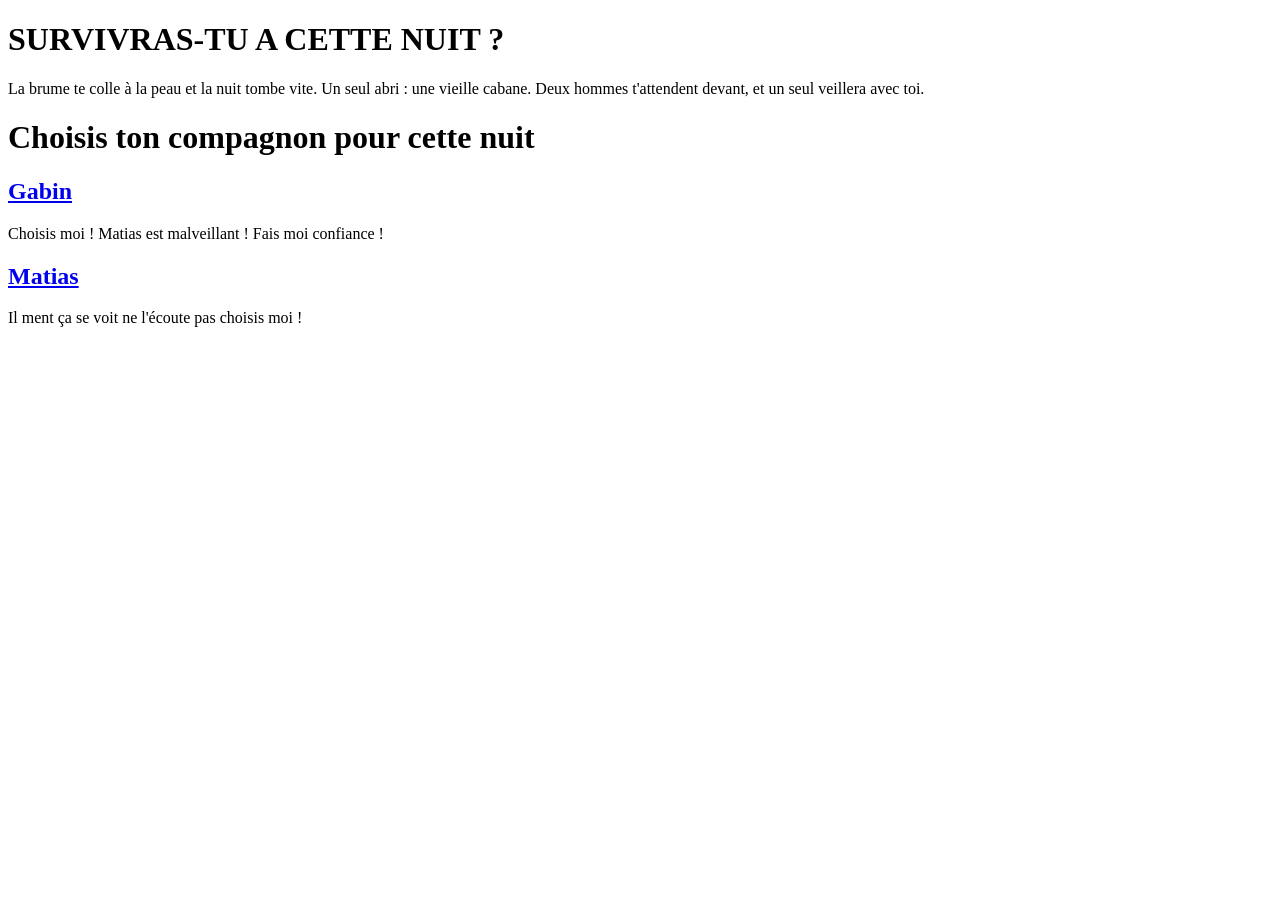
==== pages/début.html @ 54274188 "feat mort & 1er passage" ====
<!DOCTYPE html>
<html lang="fr">
  <head>
    <meta charset="UTF-8">
    <meta name="viewport" content="width=device-width, initial-scale=1.0">
    <title>SURVIVRAS-TU A CETTE NUIT ?</title>
  </head>
  <body>
  <!-- Page d'accueil : Choisis ton compagnon pour cette nuit -->
    <h1>SURVIVRAS-TU A CETTE NUIT ?</h1>
    <p>La brume te colle à la peau et la nuit tombe vite. Un seul abri : une vieille cabane. Deux hommes t'attendent devant, et un seul veillera avec toi.</p>

    <h1>Choisis ton compagnon pour cette nuit</h1> 
     <h2><a href="Gabin.html" class="bouton">Gabin</a></h2> 
     <p>Choisis moi ! Matias est malveillant ! Fais moi confiance !</p>
     <h2><a href="Matias.html" class="bouton">Matias</a></h2> 
     <p>Il ment ça se voit ne l'écoute pas choisis moi !</p>
  </body>
</html>
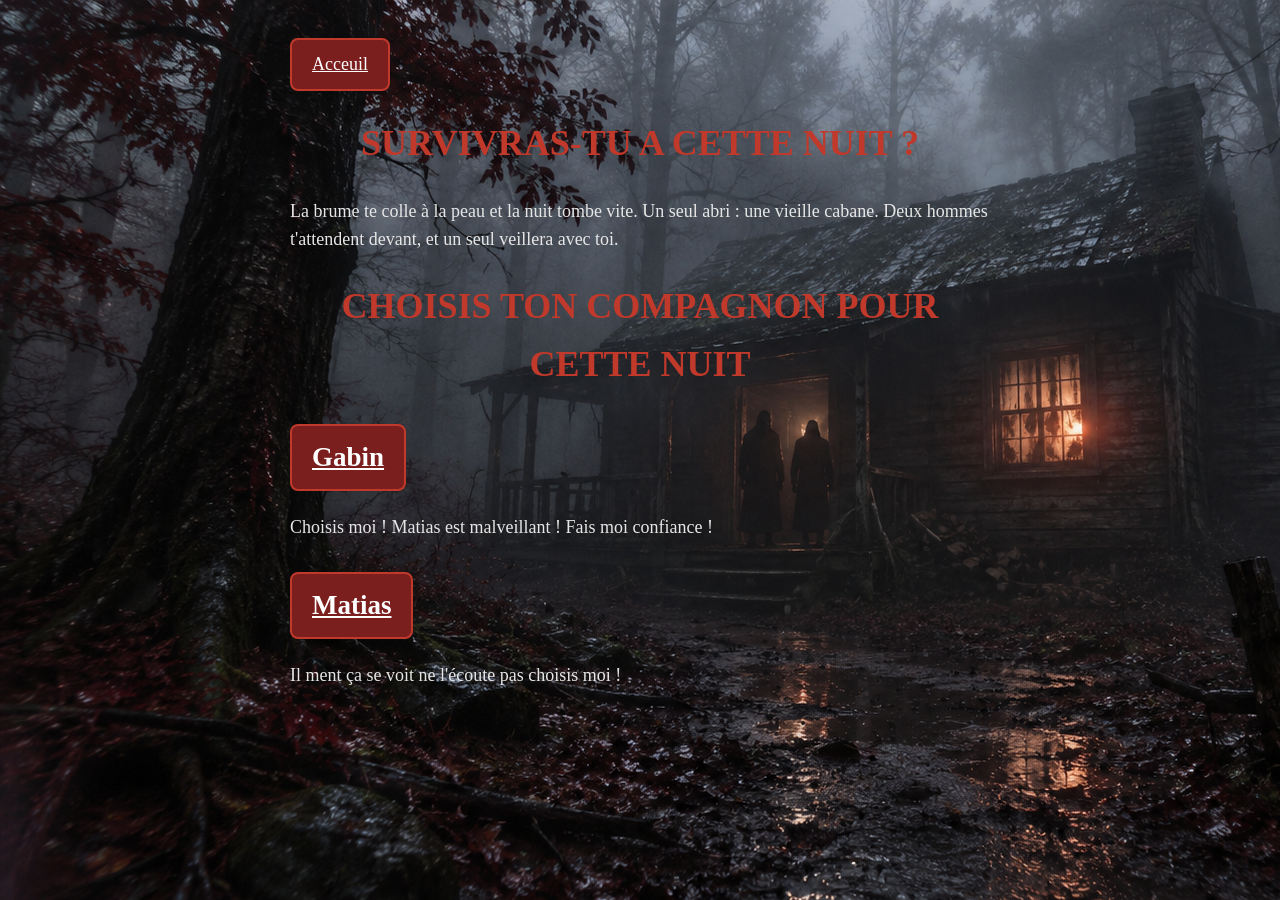
==== commit 90f1b959: "feat css backgrounds" ====
--- a/pages/début.html
+++ b/pages/début.html
@@ -1,11 +1,17 @@
 <!DOCTYPE html>
 <html lang="fr">
   <head>
+    <link rel="stylesheet" href="../style.css">
     <meta charset="UTF-8">
     <meta name="viewport" content="width=device-width, initial-scale=1.0">
+    <link rel="icon" href="../assets/icons/icon.png">
+      <ul>
+      <li><a href="../index.html" class="bouton">Acceuil</a></li>
+    </ul>
     <title>SURVIVRAS-TU A CETTE NUIT ?</title>
   </head>
-  <body>
+  <body style="background-image: url('../assets/backgrounds/CabaneVueExter.png');">
+
   <!-- Page d'accueil : Choisis ton compagnon pour cette nuit -->
     <h1>SURVIVRAS-TU A CETTE NUIT ?</h1>
     <p>La brume te colle à la peau et la nuit tombe vite. Un seul abri : une vieille cabane. Deux hommes t'attendent devant, et un seul veillera avec toi.</p>
--- a/style.css
+++ b/style.css
@@ -0,0 +1,45 @@
+body {
+  background-color: #0d1117;  
+  color: #e6e6e6;             
+  font-family: Georgia, serif; 
+  font-size: 18px;
+  line-height: 1.6;           
+  max-width: 700px;           
+  margin: auto auto;              
+  padding: 20px;             
+}
+
+h1 {
+  color: #c0392b;             
+  text-align: center;
+  text-transform: uppercase;        
+}
+
+h2 {
+  color: #f0f0f0;
+  margin-top: 30px;
+}
+
+
+a {
+  color: #e6e6e6;       
+}
+
+
+.bouton {
+  display: inline-block;       
+  background-color: #7b1e1e;
+  color: white;
+  padding: 10px 20px;         
+  border-radius: 8px;          
+  border: 2px solid #c0392b;
+}
+
+.bouton:hover {
+  background-color: #c0392b;
+}
+
+ul {
+  list-style: none;            
+  padding: 0;
+}
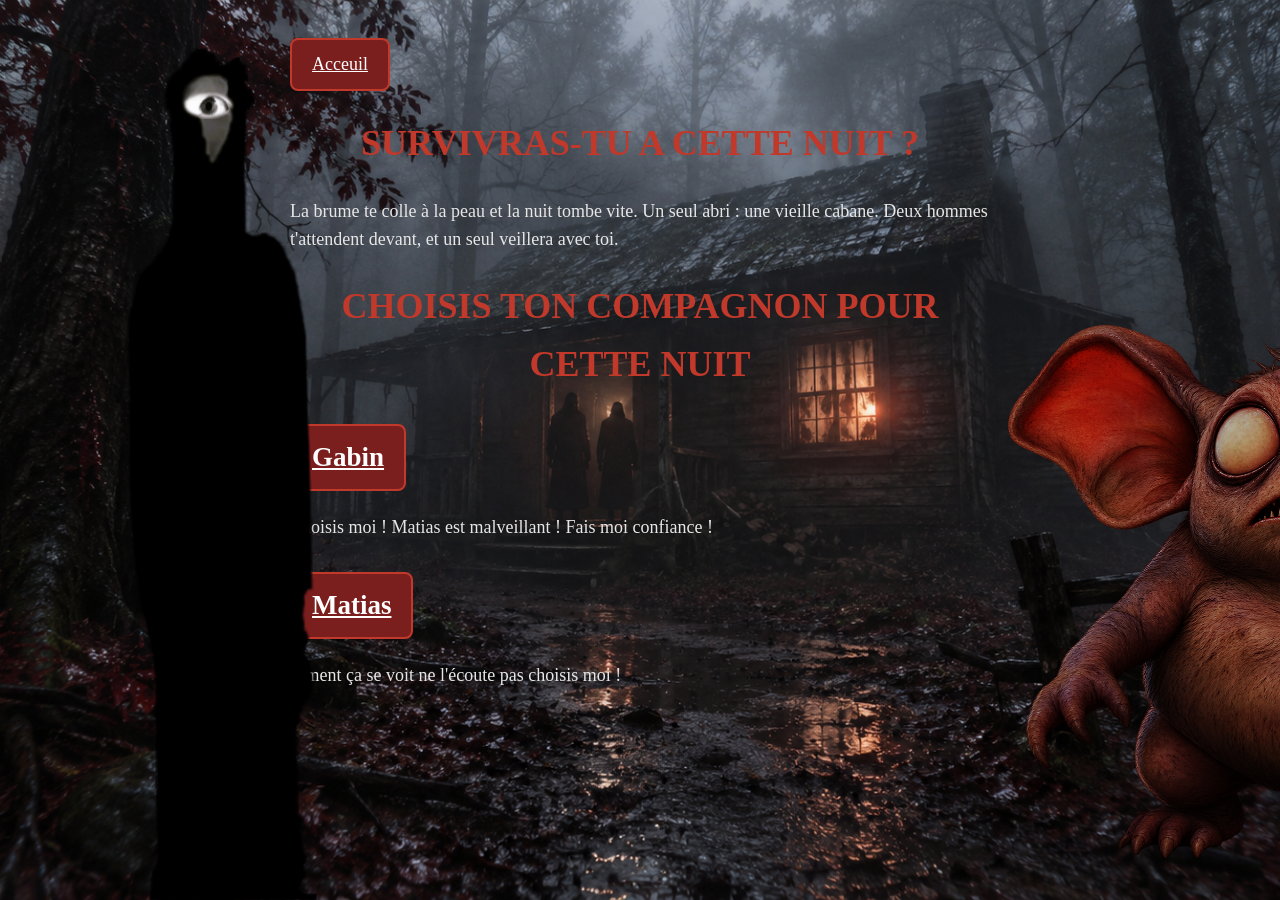
==== commit ddc85ead: "feat/fix monstre" ====
--- a/pages/début.html
+++ b/pages/début.html
@@ -12,6 +12,10 @@
   </head>
   <body style="background-image: url('../assets/backgrounds/CabaneVueExter.png');">
 
+  <img src="../assets/monster/silhouette_sans_fond.png" class="Gabin">
+   <img src="../assets/monster/Matias.png" class="Matias">
+
+
   <!-- Page d'accueil : Choisis ton compagnon pour cette nuit -->
     <h1>SURVIVRAS-TU A CETTE NUIT ?</h1>
     <p>La brume te colle à la peau et la nuit tombe vite. Un seul abri : une vieille cabane. Deux hommes t'attendent devant, et un seul veillera avec toi.</p>
--- a/style.css
+++ b/style.css
@@ -1,18 +1,18 @@
 body {
-  background-color: #0d1117;  
-  color: #e6e6e6;             
-  font-family: Georgia, serif; 
+  background-color: #0d1117;
+  color: #e6e6e6;
+  font-family: Georgia, serif;
   font-size: 18px;
-  line-height: 1.6;           
-  max-width: 700px;           
-  margin: auto auto;              
-  padding: 20px;             
+  line-height: 1.6;
+  max-width: 700px;
+  margin: auto auto;
+  padding: 20px;
 }
 
 h1 {
-  color: #c0392b;             
+  color: #c0392b;
   text-align: center;
-  text-transform: uppercase;        
+  text-transform: uppercase;
 }
 
 h2 {
@@ -22,16 +22,15 @@
 
 
 a {
-  color: #e6e6e6;       
+  color: #e6e6e6;
 }
 
-
 .bouton {
-  display: inline-block;       
+  display: inline-block;
   background-color: #7b1e1e;
   color: white;
-  padding: 10px 20px;         
-  border-radius: 8px;          
+  padding: 10px 20px;
+  border-radius: 8px;
   border: 2px solid #c0392b;
 }
 
@@ -40,6 +39,33 @@
 }
 
 ul {
-  list-style: none;            
+  list-style: none;
   padding: 0;
+}
+
+body {
+    background-repeat: no-repeat;
+    background-size: cover;
+    background-position: center center;
+    background-attachment: fixed;
+}
+
+.Gabin {
+    position: fixed;
+    bottom: 0px;
+    left: 100px;
+    width: 250px;
+    height: auto;
+    z-index: 1000;
+    pointer-events: none;
+}
+
+.Matias {
+    position: fixed;
+    bottom: 20px;
+    left: 1000px;
+    width: 700px;
+    height: 600px;
+    z-index: 1000;
+   
 }
